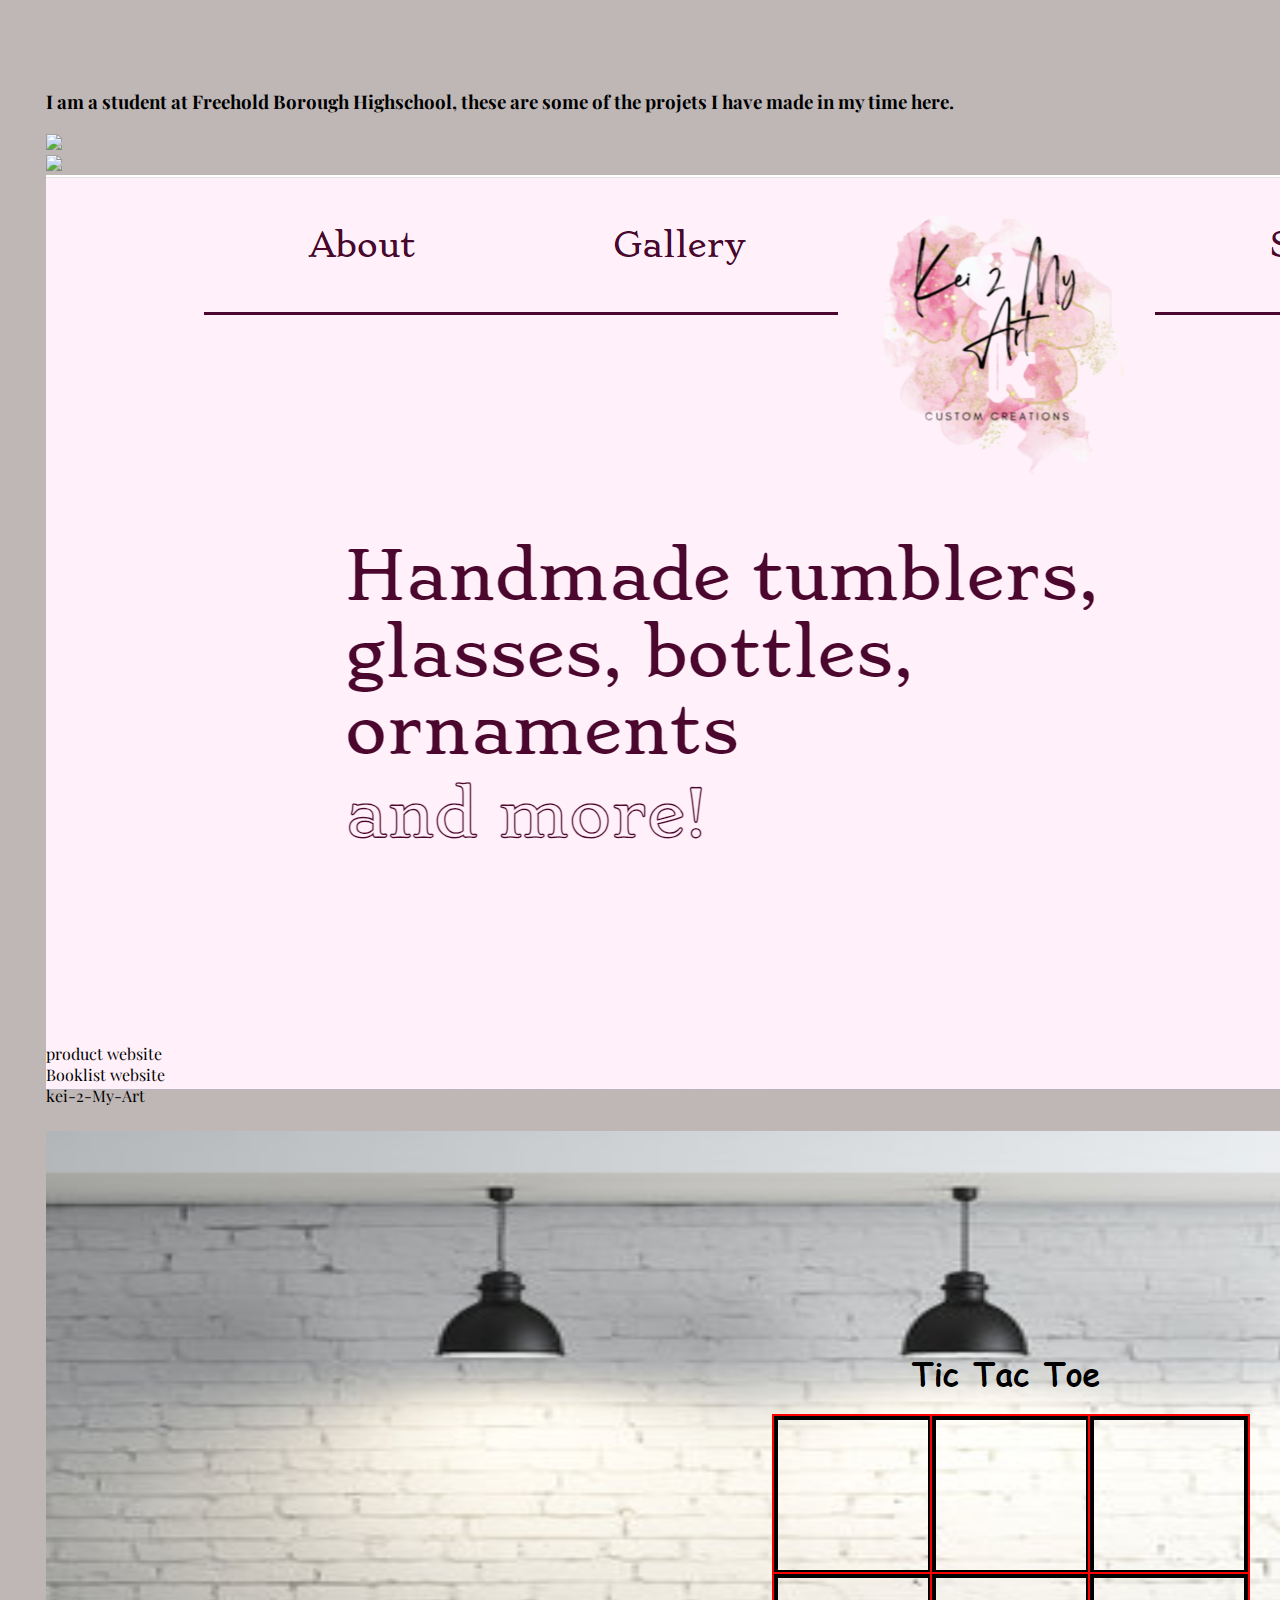
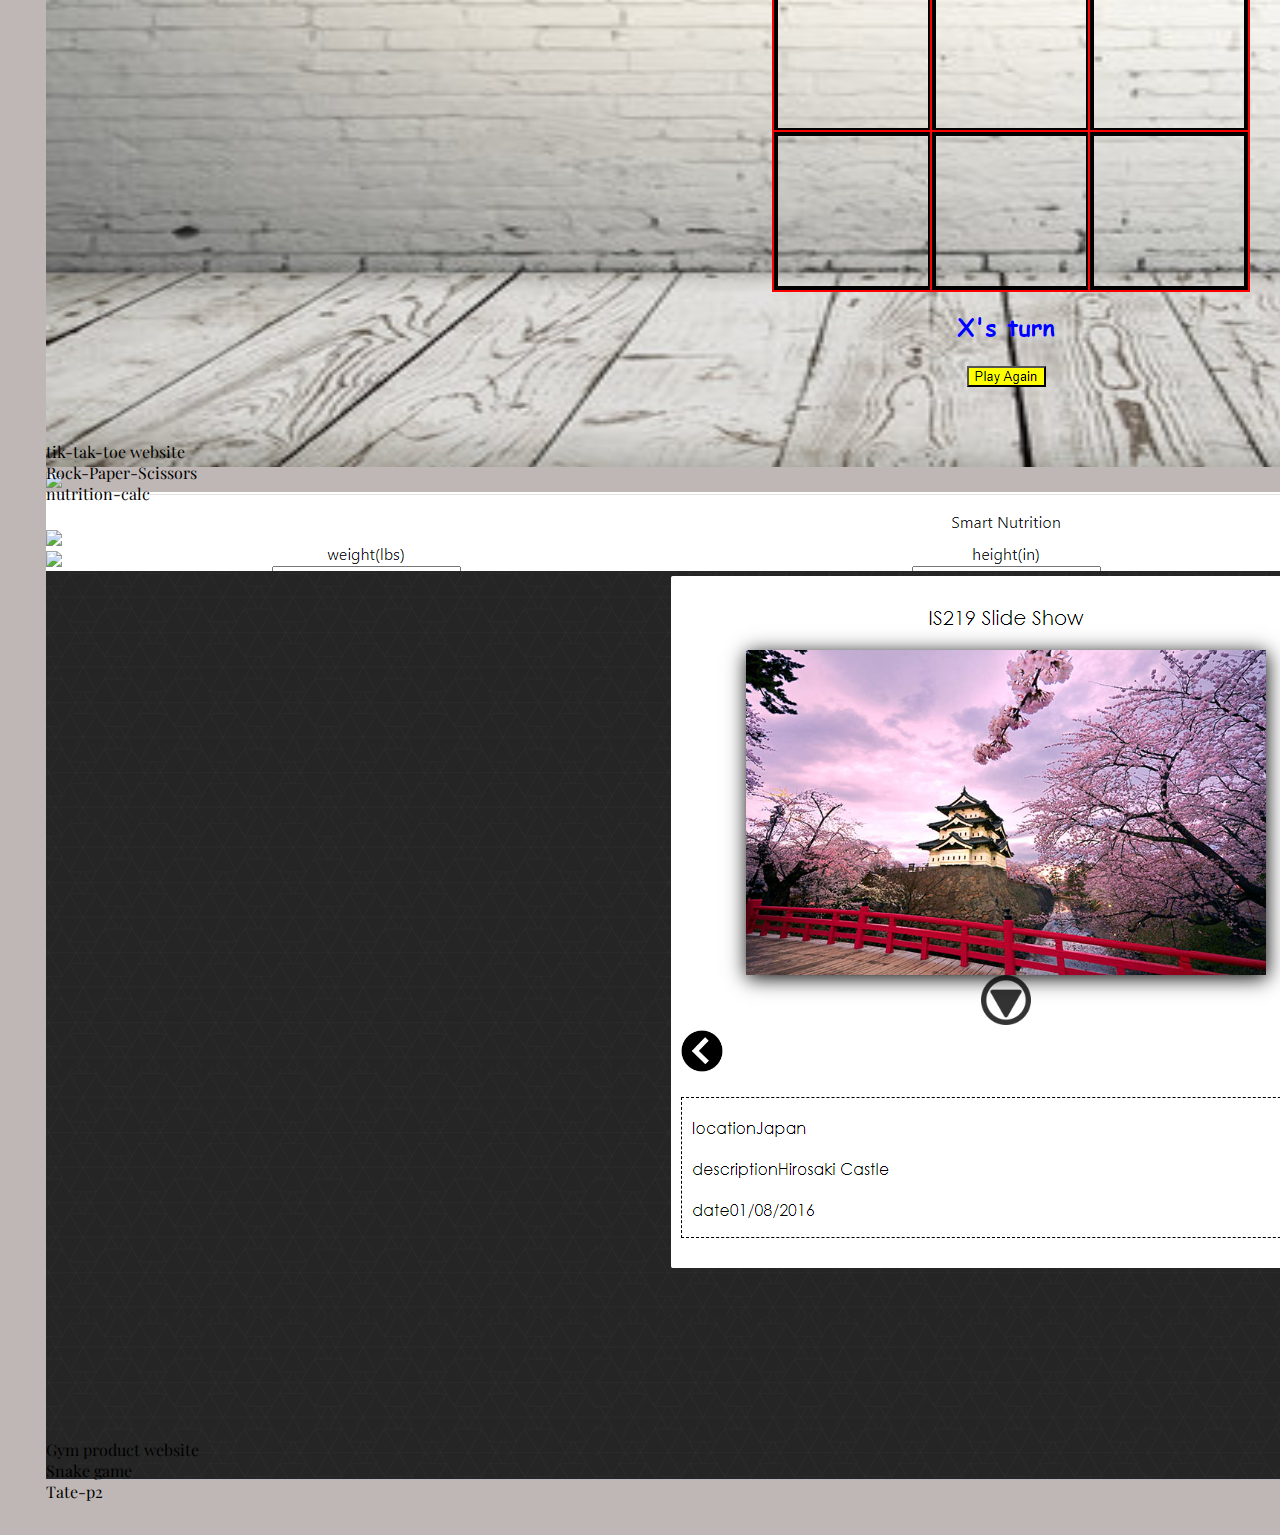
==== works.html @ 7c153085 "works" ====
<!doctype html>
<html lang="en">
  <head>
    <meta charset="utf-8">
    <meta name="viewport" content="width=device-width, initial-scale=1">
    <title>Bootstrap demo</title>
    <link href="https://cdn.jsdelivr.net/npm/bootstrap@5.2.3/dist/css/bootstrap.min.css" rel="stylesheet" integrity="sha384-rbsA2VBKQhggwzxH7pPCaAqO46MgnOM80zW1RWuH61DGLwZJEdK2Kadq2F9CUG65" crossorigin="anonymous">
    <link rel="preconnect" href="https://fonts.googleapis.com">
    <link rel="preconnect" href="https://fonts.gstatic.com" crossorigin>
    <link href="https://fonts.googleapis.com/css2?family=Climate+Crisis&family=Playfair+Display&display=swap" rel="stylesheet">  
    <link rel="stylesheet" href="https://fonts.googleapis.com/css2?family=Material+Symbols+Outlined:opsz,wght,FILL,GRAD@20..48,100..700,0..1,-50..200" />
  </head>
  <link rel="stylesheet" href="styles.css">
  <body style="background-color: #BFB7B6;">

    <div style="color:black;" class="flex-container text-center">

      <div class="row">
      <div class="col works">
<h3>I am a student at Freehold Borough Highschool, these are some of the projets I have made in my time here.</h3>

      </div>
    </div>

    <div class="row websites">
      <div class="col"><a href="https://rileyt420.github.io/product/"><img class="img-fluid" src="img/capture(7).PNG"></a></div>
      <div class="col"><a href="https://rileyt420.github.io/Booklist/"><img class="img-fluid" src="img/capture(2).PNG"></a></div>
      <div class="col"><a href="https://124cayala.github.io/Kei-2-My-Art/"><img class="img-fluid" src="img/kei.png"></a></div>
    </div>
    <div class="row web">
      <div class="col">product website</div>
      <div class="col">Booklist website</div>
      <div class="col">kei-2-My-Art</div>
    </div>
    <div class="row websites">
      <div class="col"><a href="https://rileyt420.github.io/tik-tak-toe/"><img class="img-fluid" src="img/Capture.PNG"></a></div>
      <div class="col"><a href="https://rileyt420.github.io/Rock-Paper-Scissors/"><img class="img-fluid" src="img/capture(4).PNG"></a></div>
      <div class="col"><a href="https://rileyt420.github.io/nutrition-calc/"><img class="img-fluid" src="img/nutritionCalc.png"></a></div>
    </div>
    <div class="row web">
      <div class="col">tik-tak-toe website</div>
      <div class="col">Rock-Paper-Scissors</div>
      <div class="col">nutrition-calc</div>
    </div>
    <div class="row websites">
      <div class="col"><a href="https://rileyt420.github.io/gym/"><img class="img-fluid" src="img/capture(5).PNG"></a></div>
      <div class="col"><a href="https://rileyt420.github.io/snake/"><img class="img-fluid"  src="img/capture(8).PNG"></a></div>
      <div class="col"><a href="https://rileyt420.github.io/Tate-p2/"><img class="img-fluid" src="img/Tate-p2.png"></a></div>
    </div>
    <div class="row web">
      <div class="col">Gym product website</div>
      <div class="col">Snake game</div>
      <div class="col">Tate-p2</div>
    </div>  
    </div>
    <script src="https://cdn.jsdelivr.net/npm/bootstrap@5.2.3/dist/js/bootstrap.bundle.min.js" integrity="sha384-kenU1KFdBIe4zVF0s0G1M5b4hcpxyD9F7jL+jjXkk+Q2h455rYXK/7HAuoJl+0I4" crossorigin="anonymous"></script>
  </body>
</html>
---- styles.css ----
.index-card{
    height: 400px;
    width: auto;
    border-radius: 15px;
    background-color: #474954;
}
.about{
    padding-bottom: 3rem;
    padding-left: 3rem;
}
.description{
    margin-right: 12rem;
    padding-top: 6rem;
}
.name{
    margin-left: 9rem;
    padding-top: 3rem;
}
.index-circle{
    padding-left: .5rem;
    padding-top: 6rem;
    height: 15rem;
    width: 15rem;
    border-radius: 70%;
    background-color: #474954;
}
.Education{
    padding-bottom: 100px;
}
.edu{
    padding-left: 90px;
}
.flex-container{
    display: flex;
    flex-direction: column;
      color: #DAE2DF;  
    padding-top: 1%;
    padding-left: 3%;
    padding-right: 3%;
     font-family: 'Climate Crisis', cursive;
     font-family: 'Playfair Display', serif;
     
    }
    .websites{
        max-height: 100vh;
        max-width: 100vw;
        padding-bottom: 10px;
      }
.works{
    padding-top: 50px;
}
.web{
    padding-bottom: 25px;
}
.work{
    margin-left: 60px;
}
.education{
    text-align: center;
}
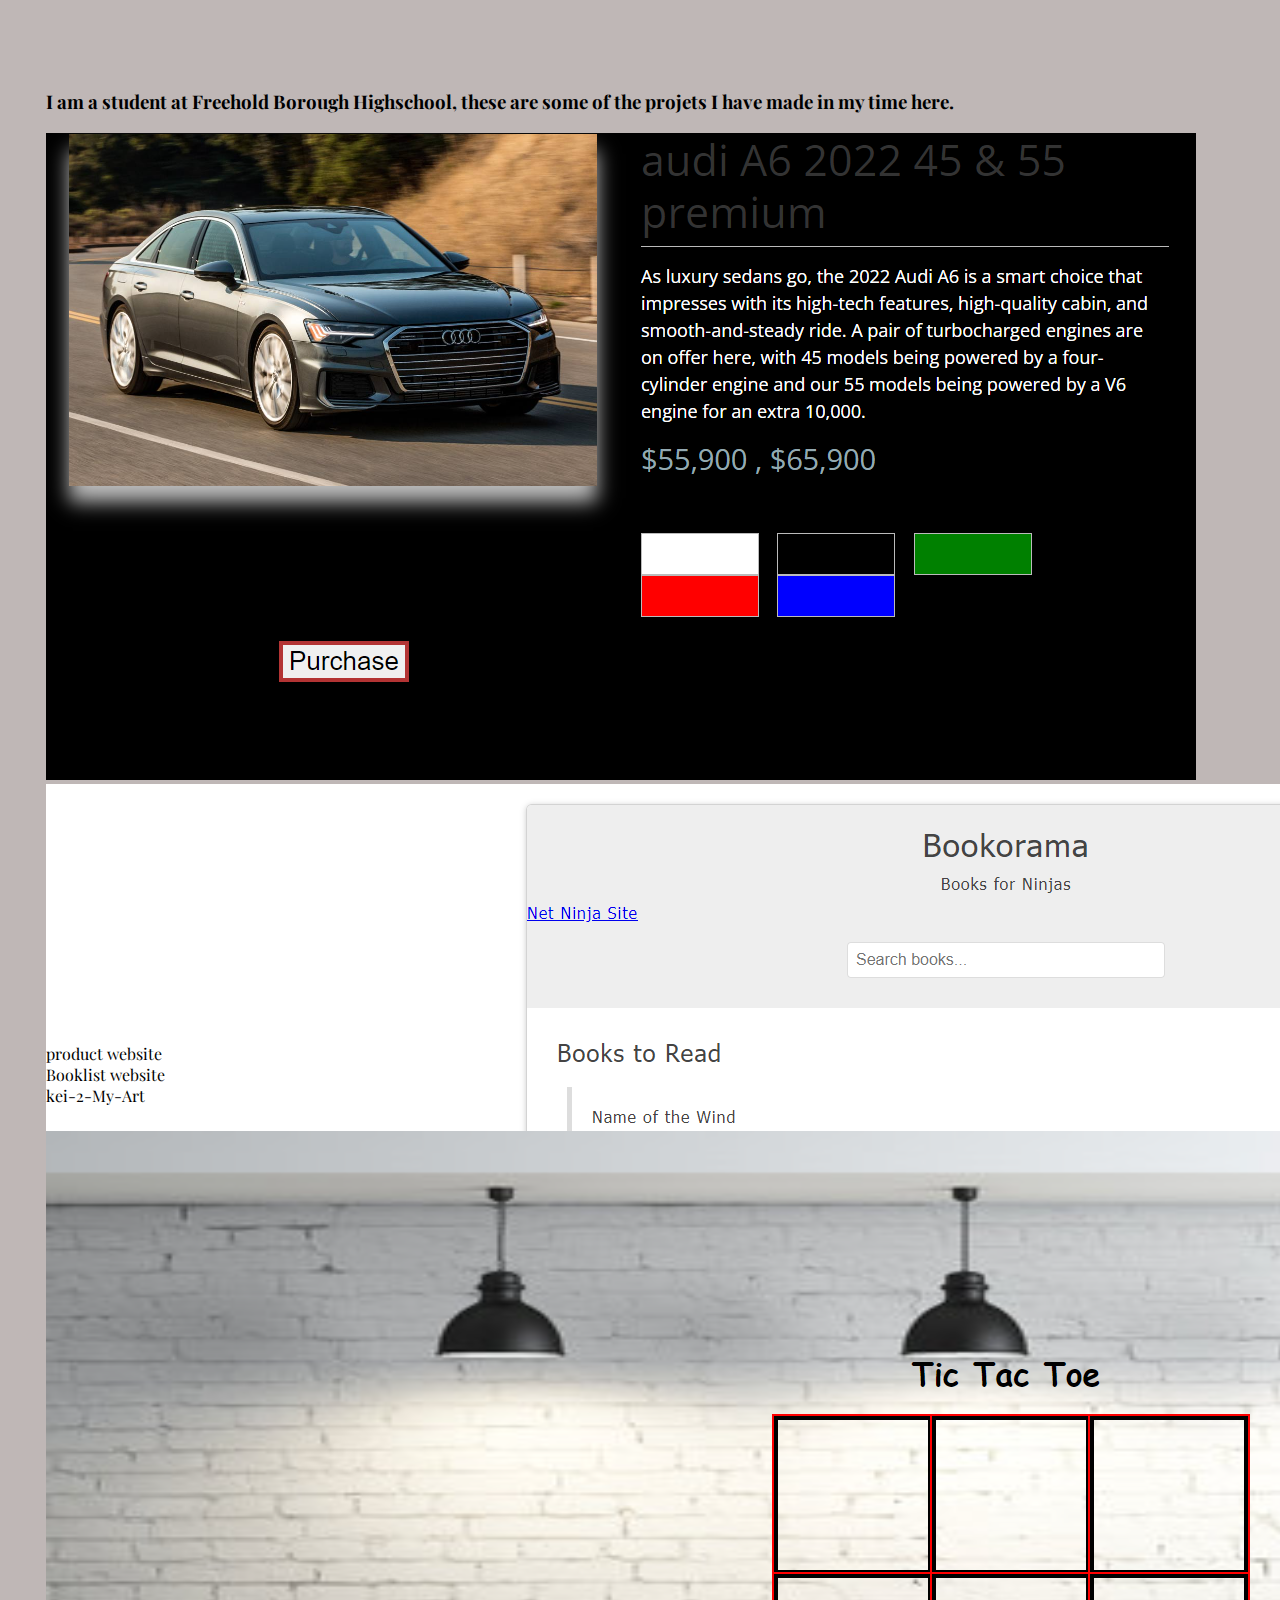
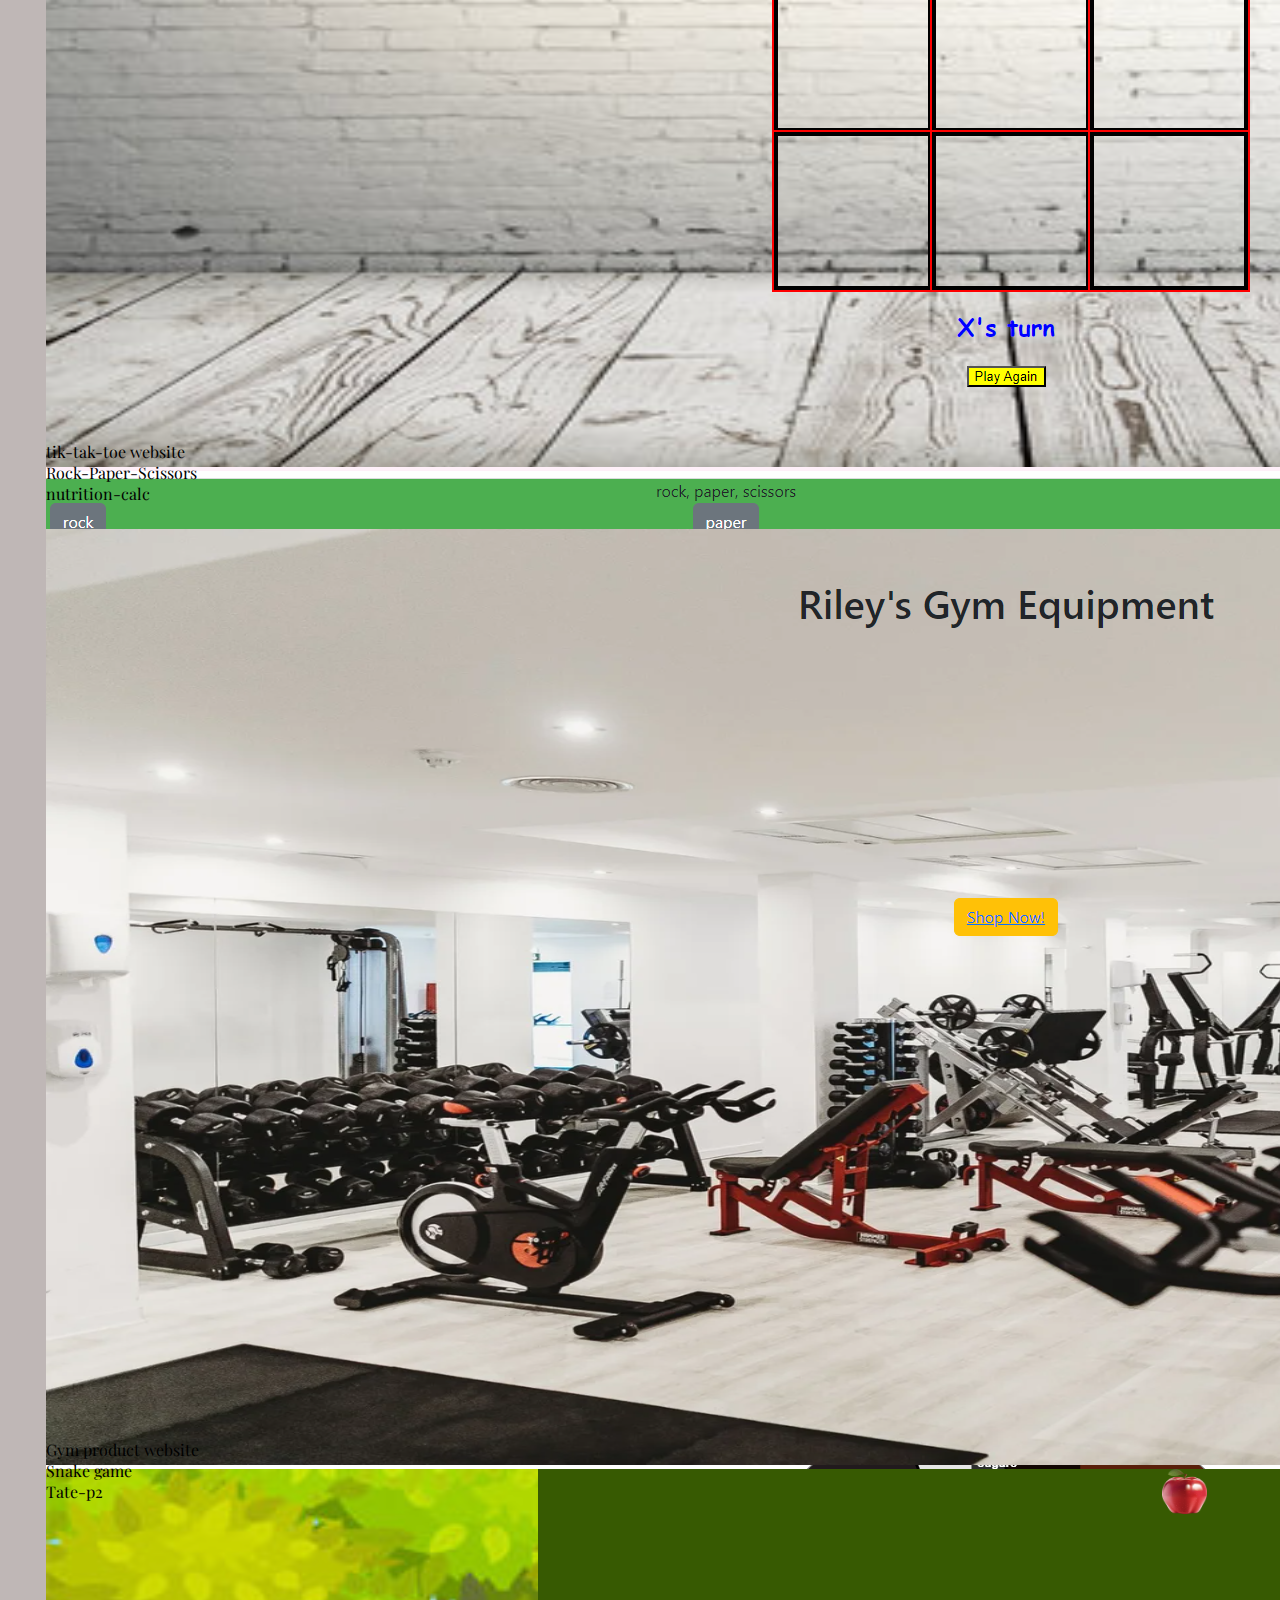
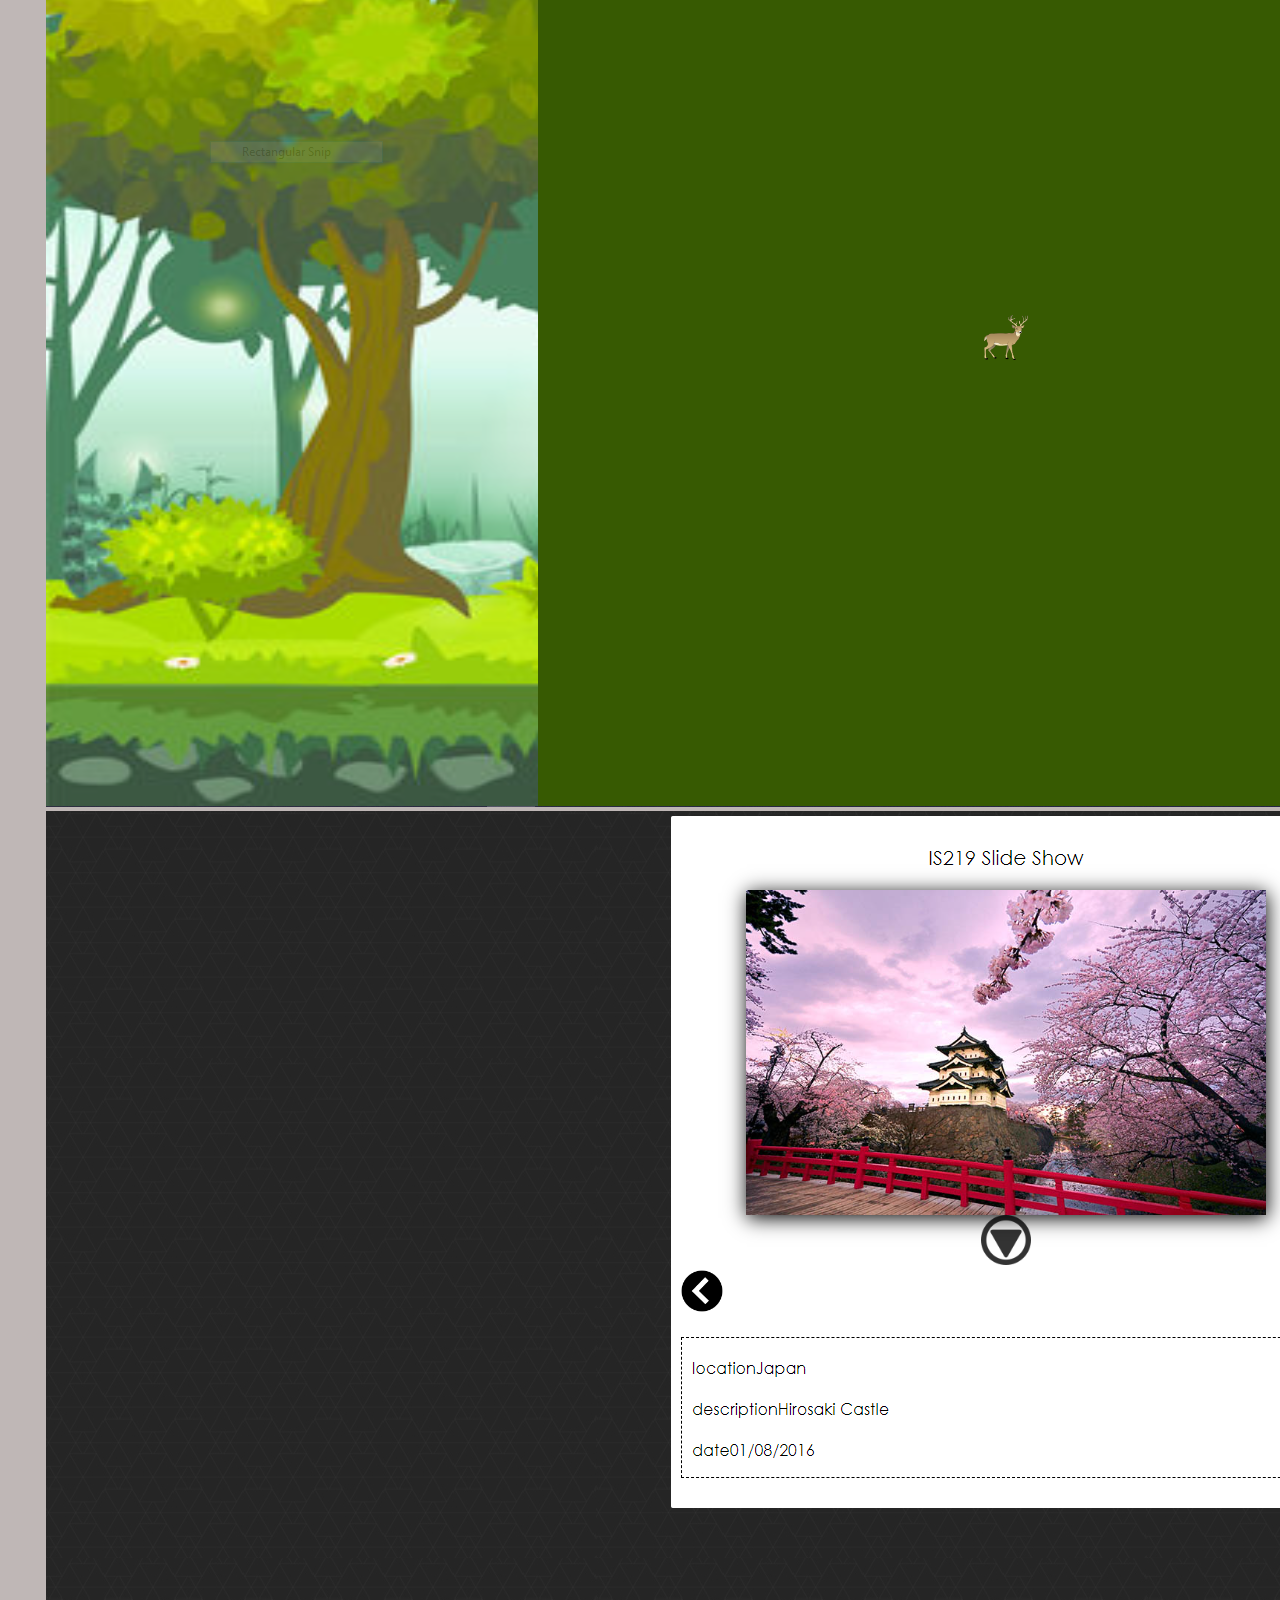
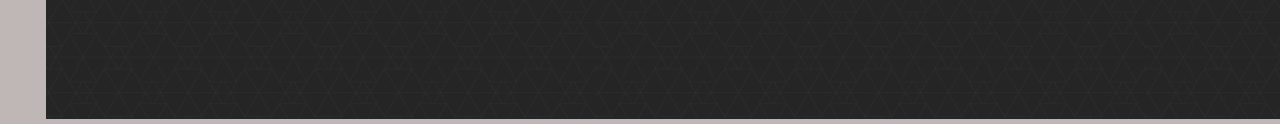
==== commit 318e70f1: "Fixed images" ====
--- a/works.html
+++ b/works.html
@@ -23,8 +23,8 @@
     </div>
 
     <div class="row websites">
-      <div class="col"><a href="https://rileyt420.github.io/product/"><img class="img-fluid" src="img/capture(7).PNG"></a></div>
-      <div class="col"><a href="https://rileyt420.github.io/Booklist/"><img class="img-fluid" src="img/capture(2).PNG"></a></div>
+      <div class="col"><a href="https://rileyt420.github.io/product/"><img class="img-fluid" src="img/Capture(7).PNG"></a></div>
+      <div class="col"><a href="https://rileyt420.github.io/Booklist/"><img class="img-fluid" src="img/Capture(2).PNG"></a></div>
       <div class="col"><a href="https://124cayala.github.io/Kei-2-My-Art/"><img class="img-fluid" src="img/kei.png"></a></div>
     </div>
     <div class="row web">
@@ -34,7 +34,7 @@
     </div>
     <div class="row websites">
       <div class="col"><a href="https://rileyt420.github.io/tik-tak-toe/"><img class="img-fluid" src="img/Capture.PNG"></a></div>
-      <div class="col"><a href="https://rileyt420.github.io/Rock-Paper-Scissors/"><img class="img-fluid" src="img/capture(4).PNG"></a></div>
+      <div class="col"><a href="https://rileyt420.github.io/Rock-Paper-Scissors/"><img class="img-fluid" src="img/Capture(4).PNG"></a></div>
       <div class="col"><a href="https://rileyt420.github.io/nutrition-calc/"><img class="img-fluid" src="img/nutritionCalc.png"></a></div>
     </div>
     <div class="row web">
@@ -43,8 +43,8 @@
       <div class="col">nutrition-calc</div>
     </div>
     <div class="row websites">
-      <div class="col"><a href="https://rileyt420.github.io/gym/"><img class="img-fluid" src="img/capture(5).PNG"></a></div>
-      <div class="col"><a href="https://rileyt420.github.io/snake/"><img class="img-fluid"  src="img/capture(8).PNG"></a></div>
+      <div class="col"><a href="https://rileyt420.github.io/gym/"><img class="img-fluid" src="img/Capture(5).PNG"></a></div>
+      <div class="col"><a href="https://rileyt420.github.io/snake/"><img class="img-fluid"  src="img/Capture(8).PNG"></a></div>
       <div class="col"><a href="https://rileyt420.github.io/Tate-p2/"><img class="img-fluid" src="img/Tate-p2.png"></a></div>
     </div>
     <div class="row web">
--- a/styles.css
+++ b/styles.css
@@ -6,7 +6,7 @@
 }
 .about{
     padding-bottom: 3rem;
-    padding-left: 3rem;
+    padding-left: 5rem;
 }
 .description{
     margin-right: 12rem;
@@ -57,4 +57,12 @@
 }
 .education{
     text-align: center;
+}
+.contact{
+    padding-left: 7rem;
+    padding-top: 30px;
+}
+.contacts{
+    padding-left: 18rem;
+    padding-top: 30px;
 }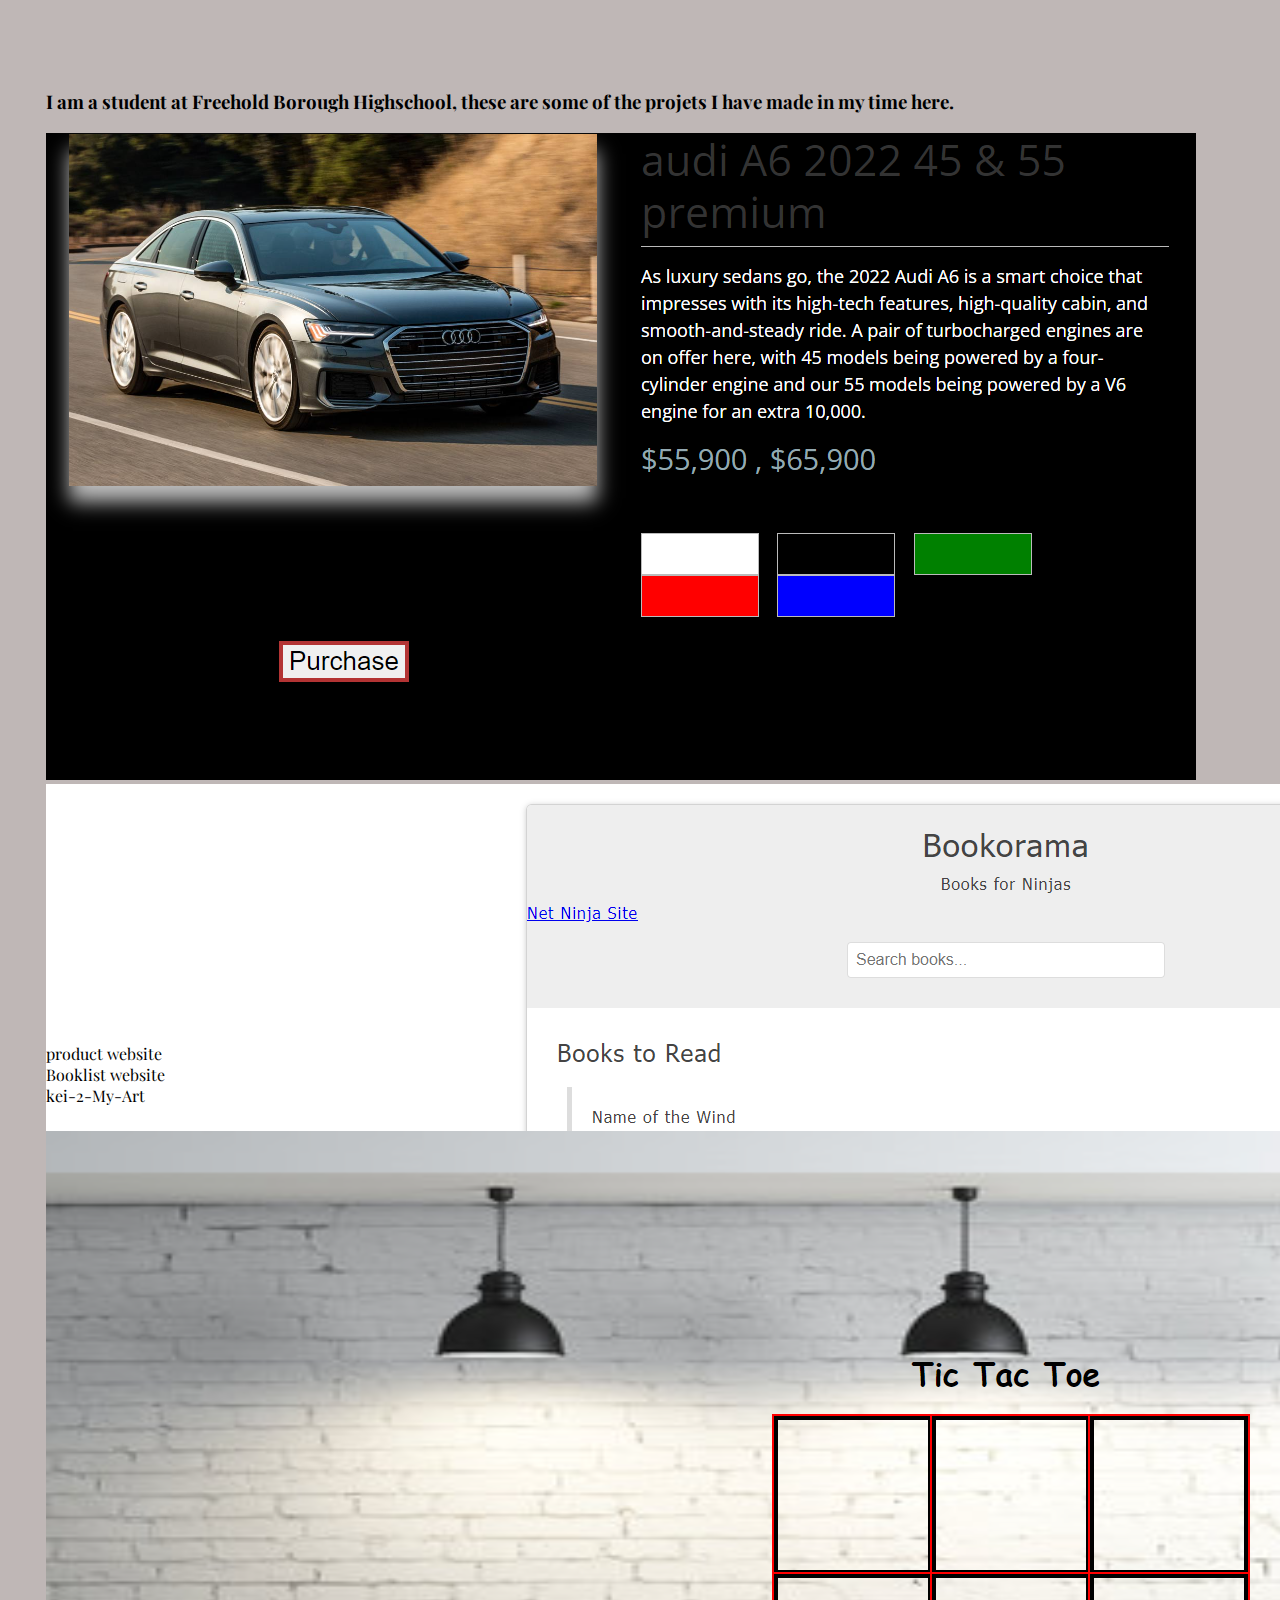
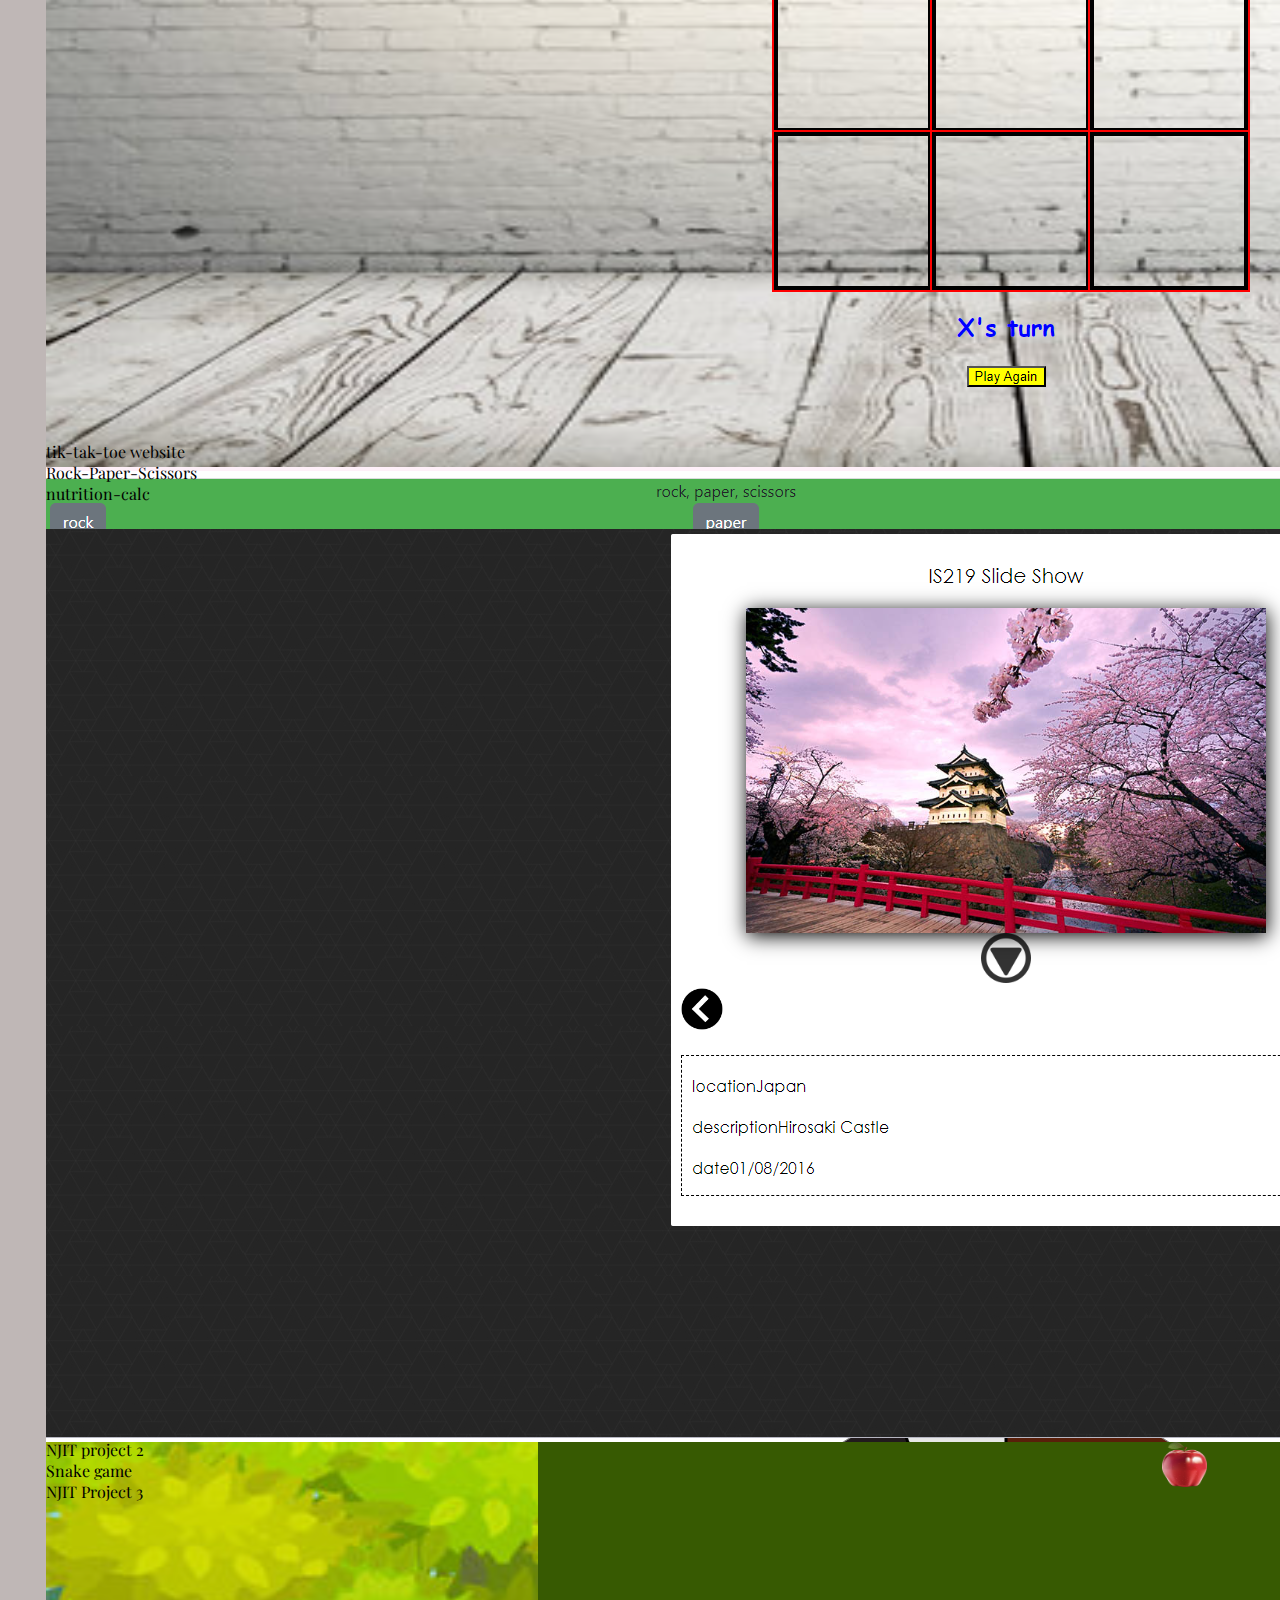
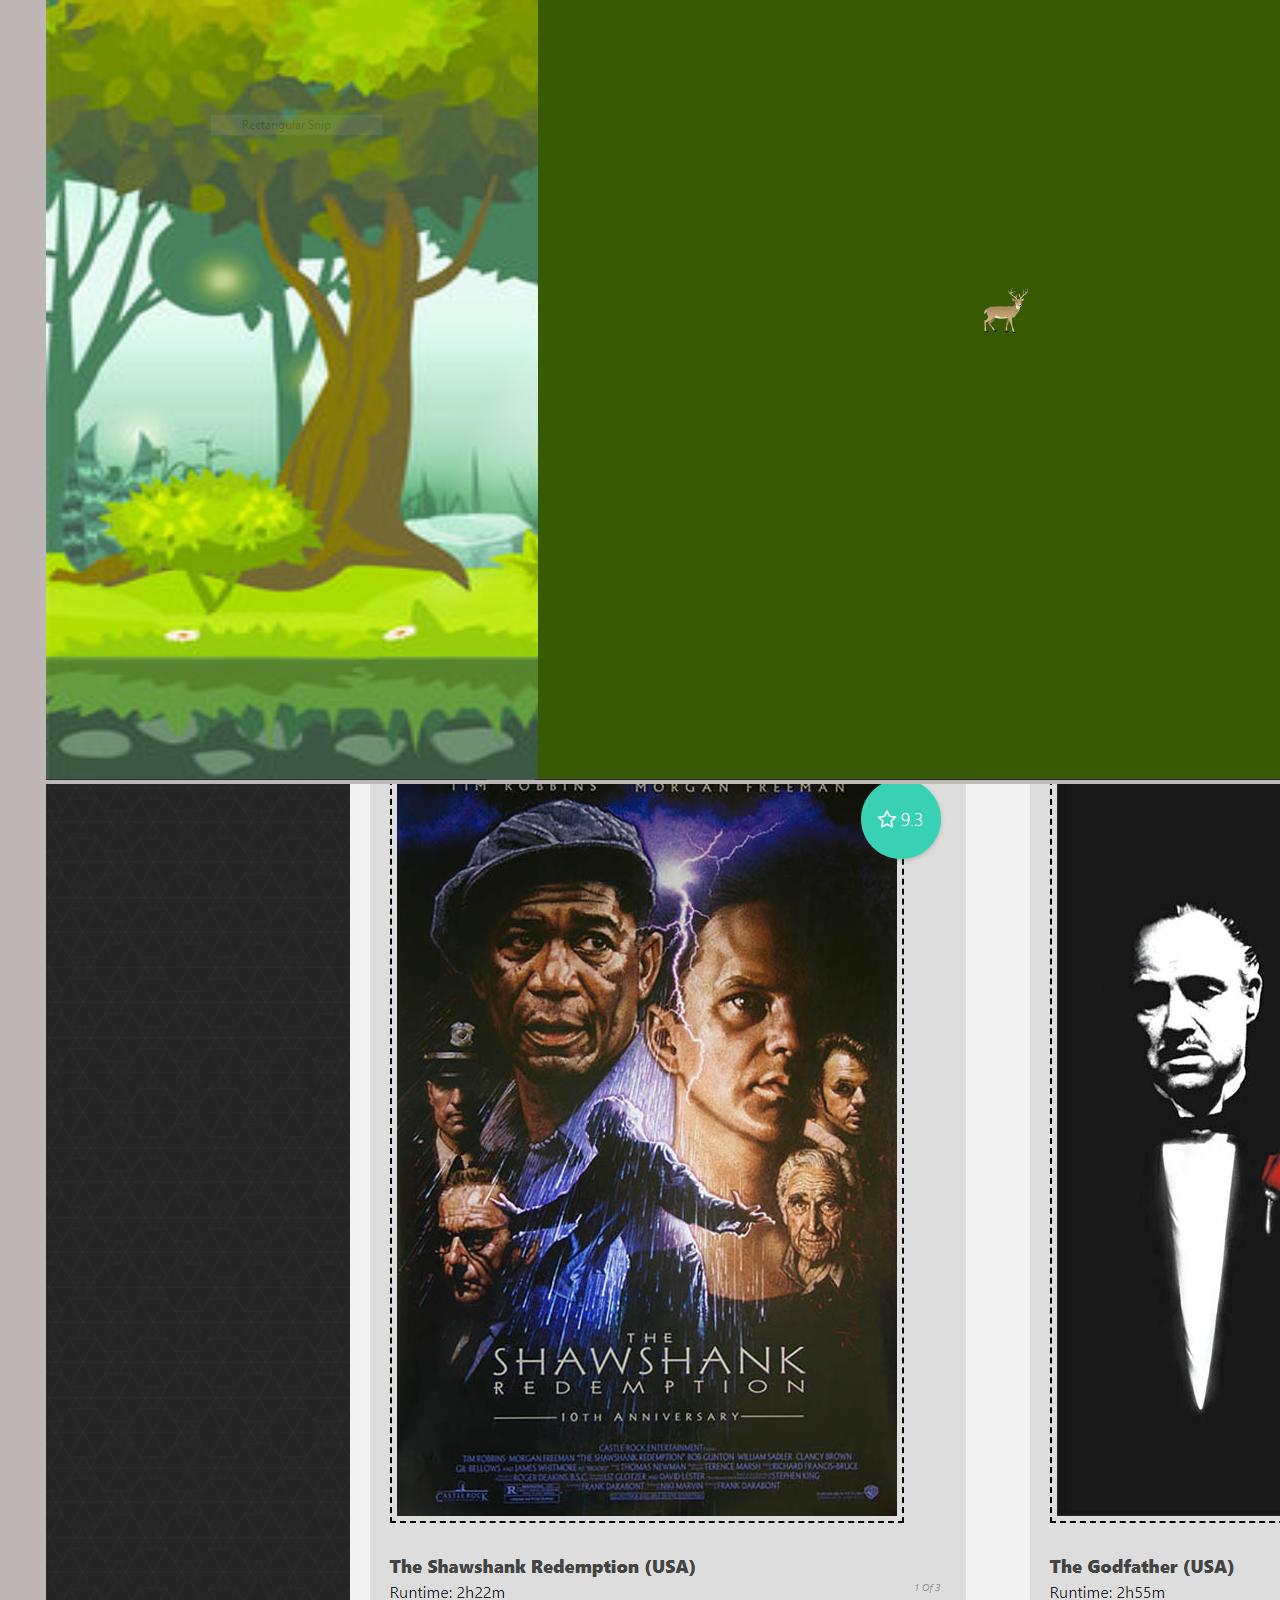
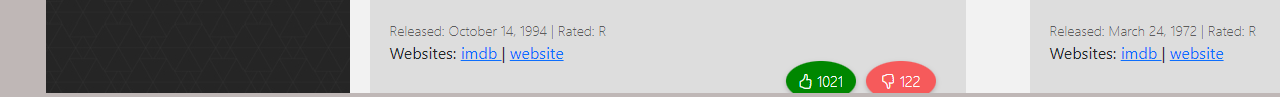
==== commit 4719a404: "NJIT project 3 added" ====
--- a/works.html
+++ b/works.html
@@ -43,14 +43,14 @@
       <div class="col">nutrition-calc</div>
     </div>
     <div class="row websites">
-      <div class="col"><a href="https://rileyt420.github.io/gym/"><img class="img-fluid" src="img/Capture(5).PNG"></a></div>
+      <div class="col"><a href="https://rileyt420.github.io/Tate-p2/"><img class="img-fluid" src="img/Tate-p2.png"></a></div>
       <div class="col"><a href="https://rileyt420.github.io/snake/"><img class="img-fluid"  src="img/Capture(8).PNG"></a></div>
-      <div class="col"><a href="https://rileyt420.github.io/Tate-p2/"><img class="img-fluid" src="img/Tate-p2.png"></a></div>
+      <div class="col"><a href="https://rileyt420.github.io/Tate-P3/"><img class="img-fluid" src="img/Tate-P3.png"></a></div>
     </div>
     <div class="row web">
-      <div class="col">Gym product website</div>
+      <div class="col">NJIT project 2</div>
       <div class="col">Snake game</div>
-      <div class="col">Tate-p2</div>
+      <div class="col">NJIT Project 3</div>
     </div>  
     </div>
     <script src="https://cdn.jsdelivr.net/npm/bootstrap@5.2.3/dist/js/bootstrap.bundle.min.js" integrity="sha384-kenU1KFdBIe4zVF0s0G1M5b4hcpxyD9F7jL+jjXkk+Q2h455rYXK/7HAuoJl+0I4" crossorigin="anonymous"></script>
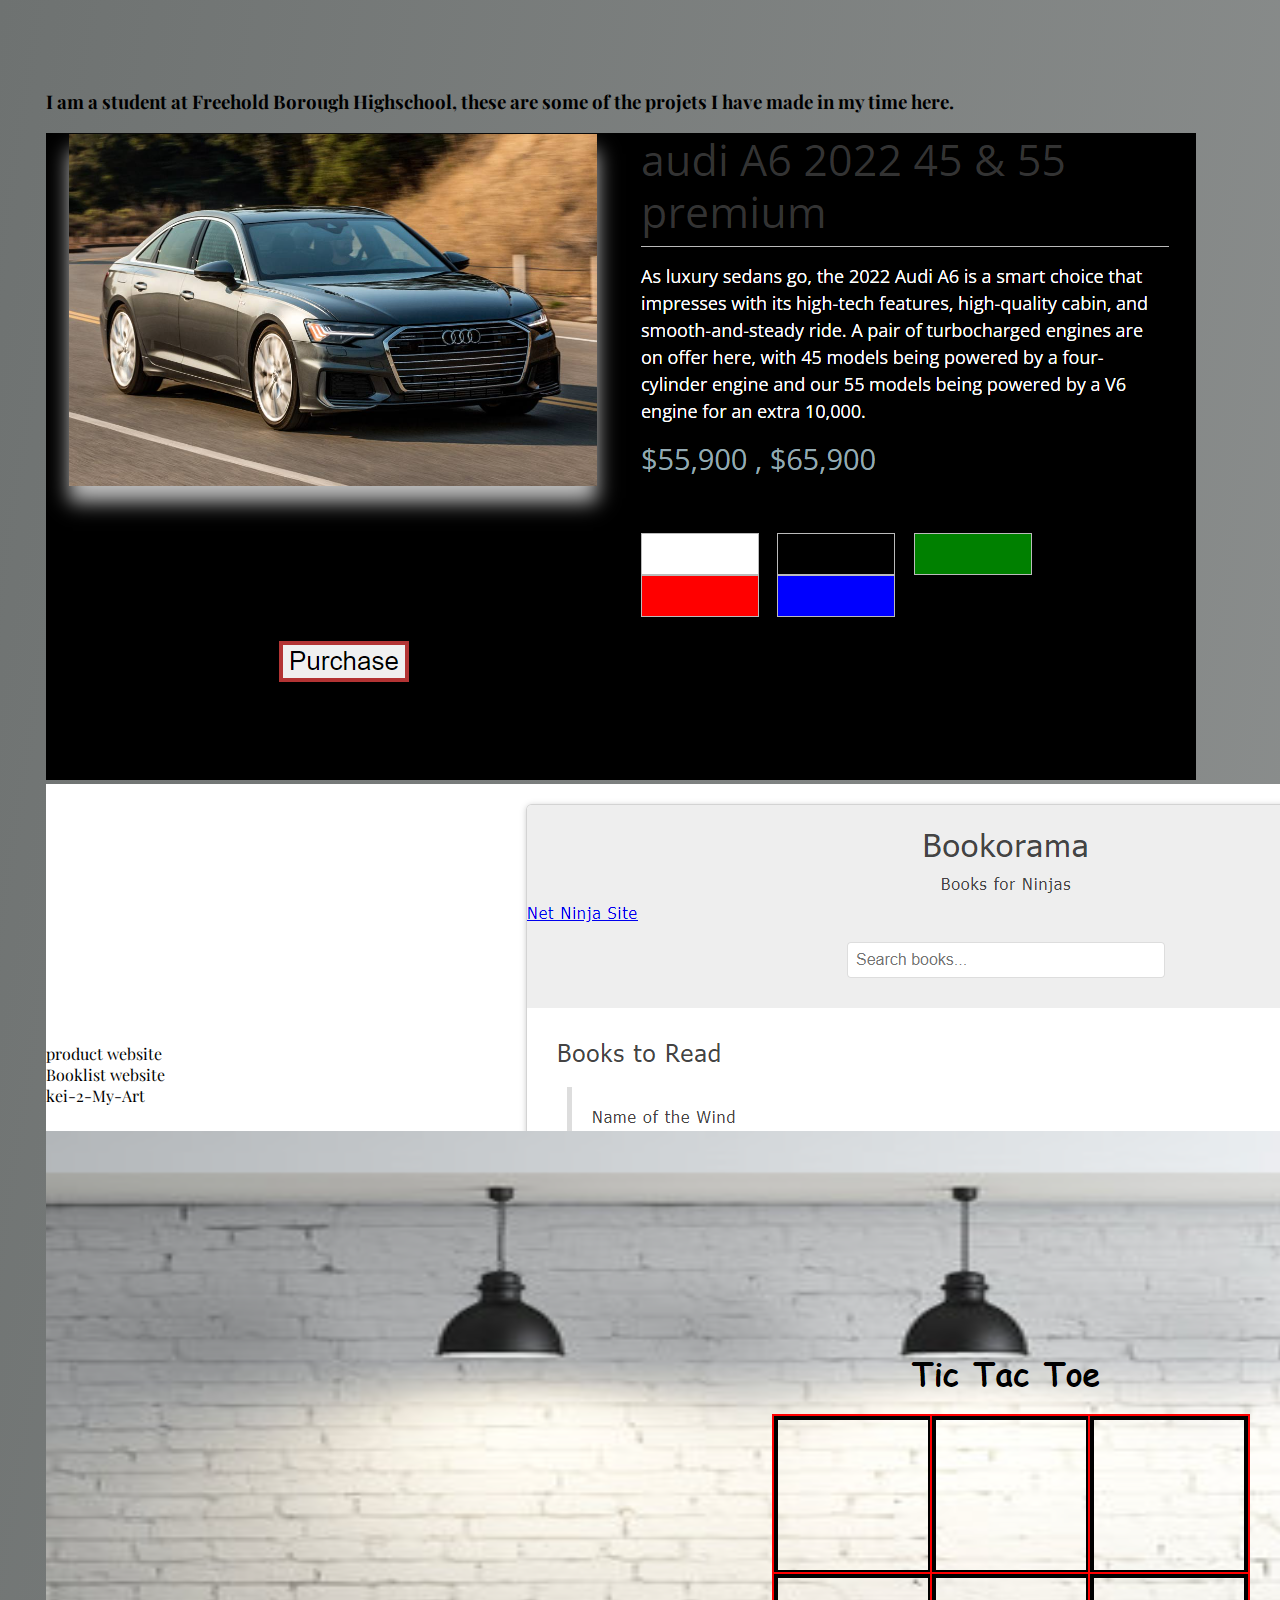
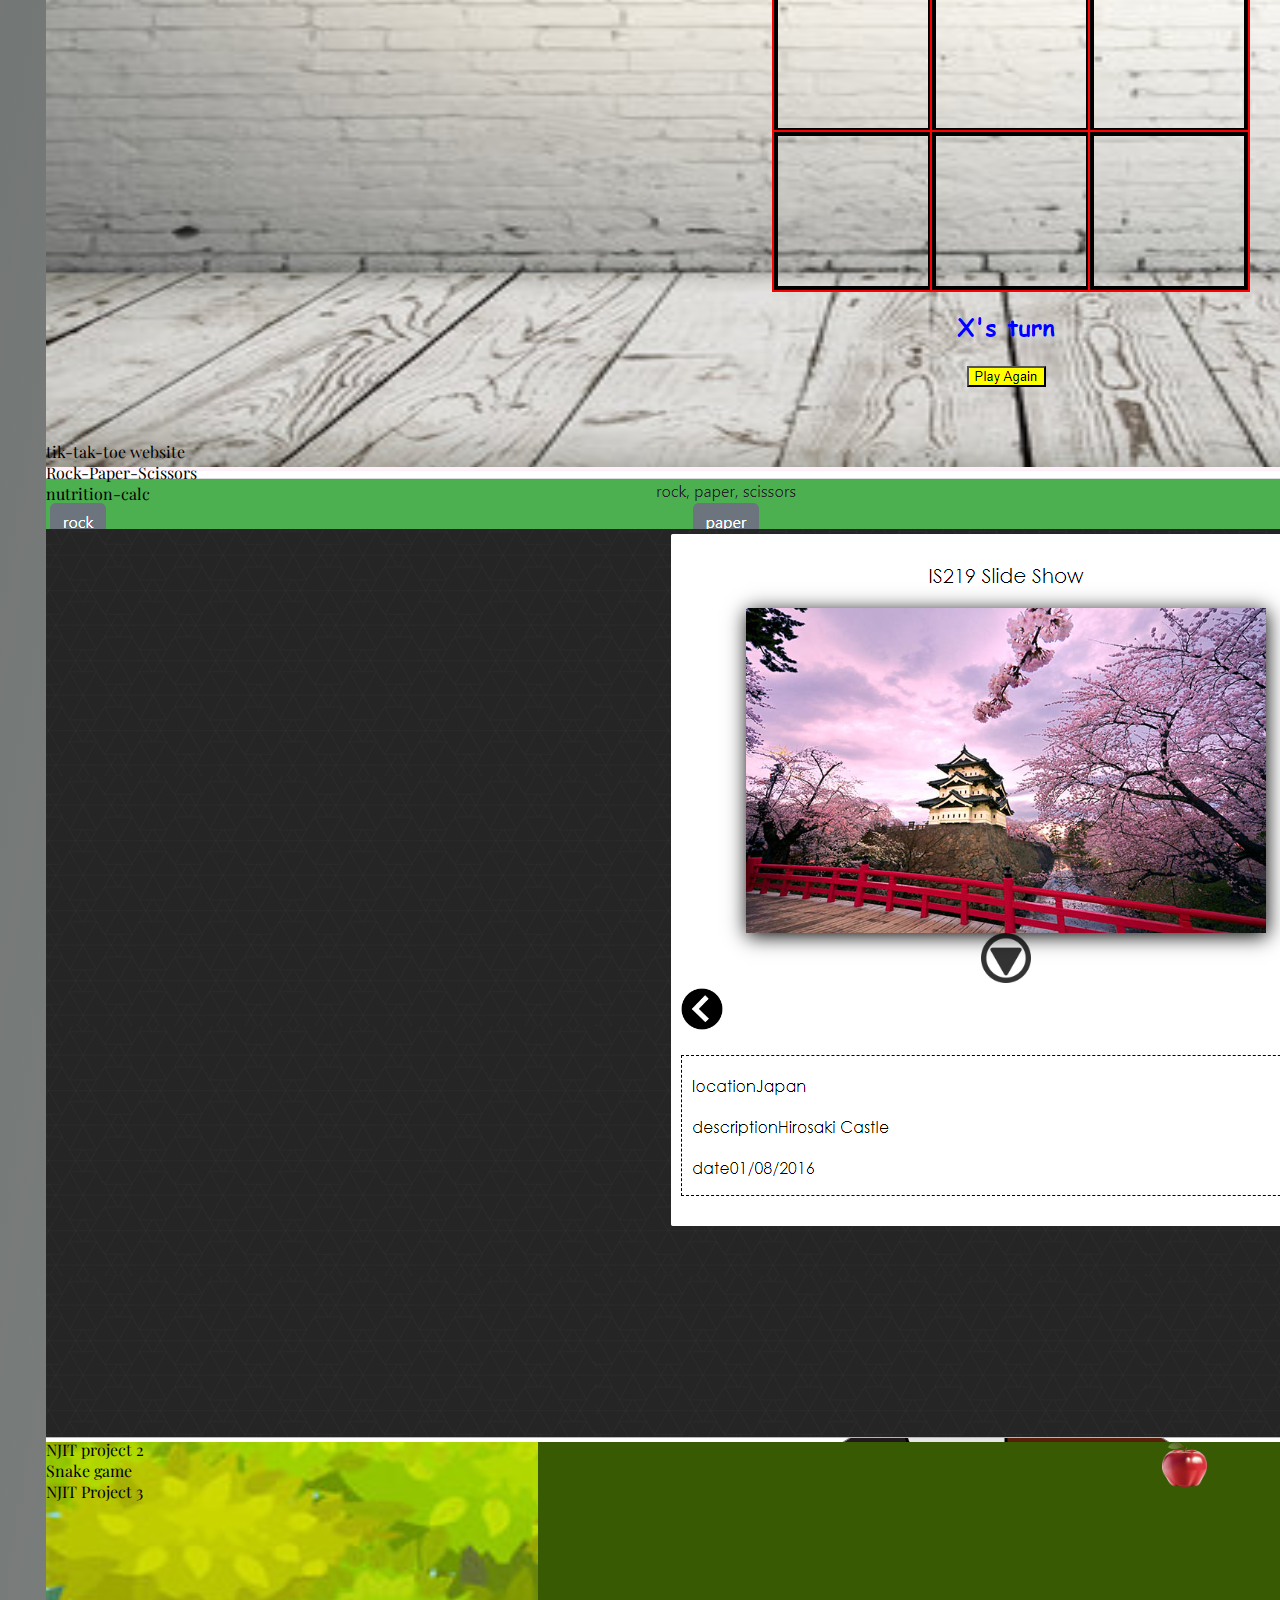
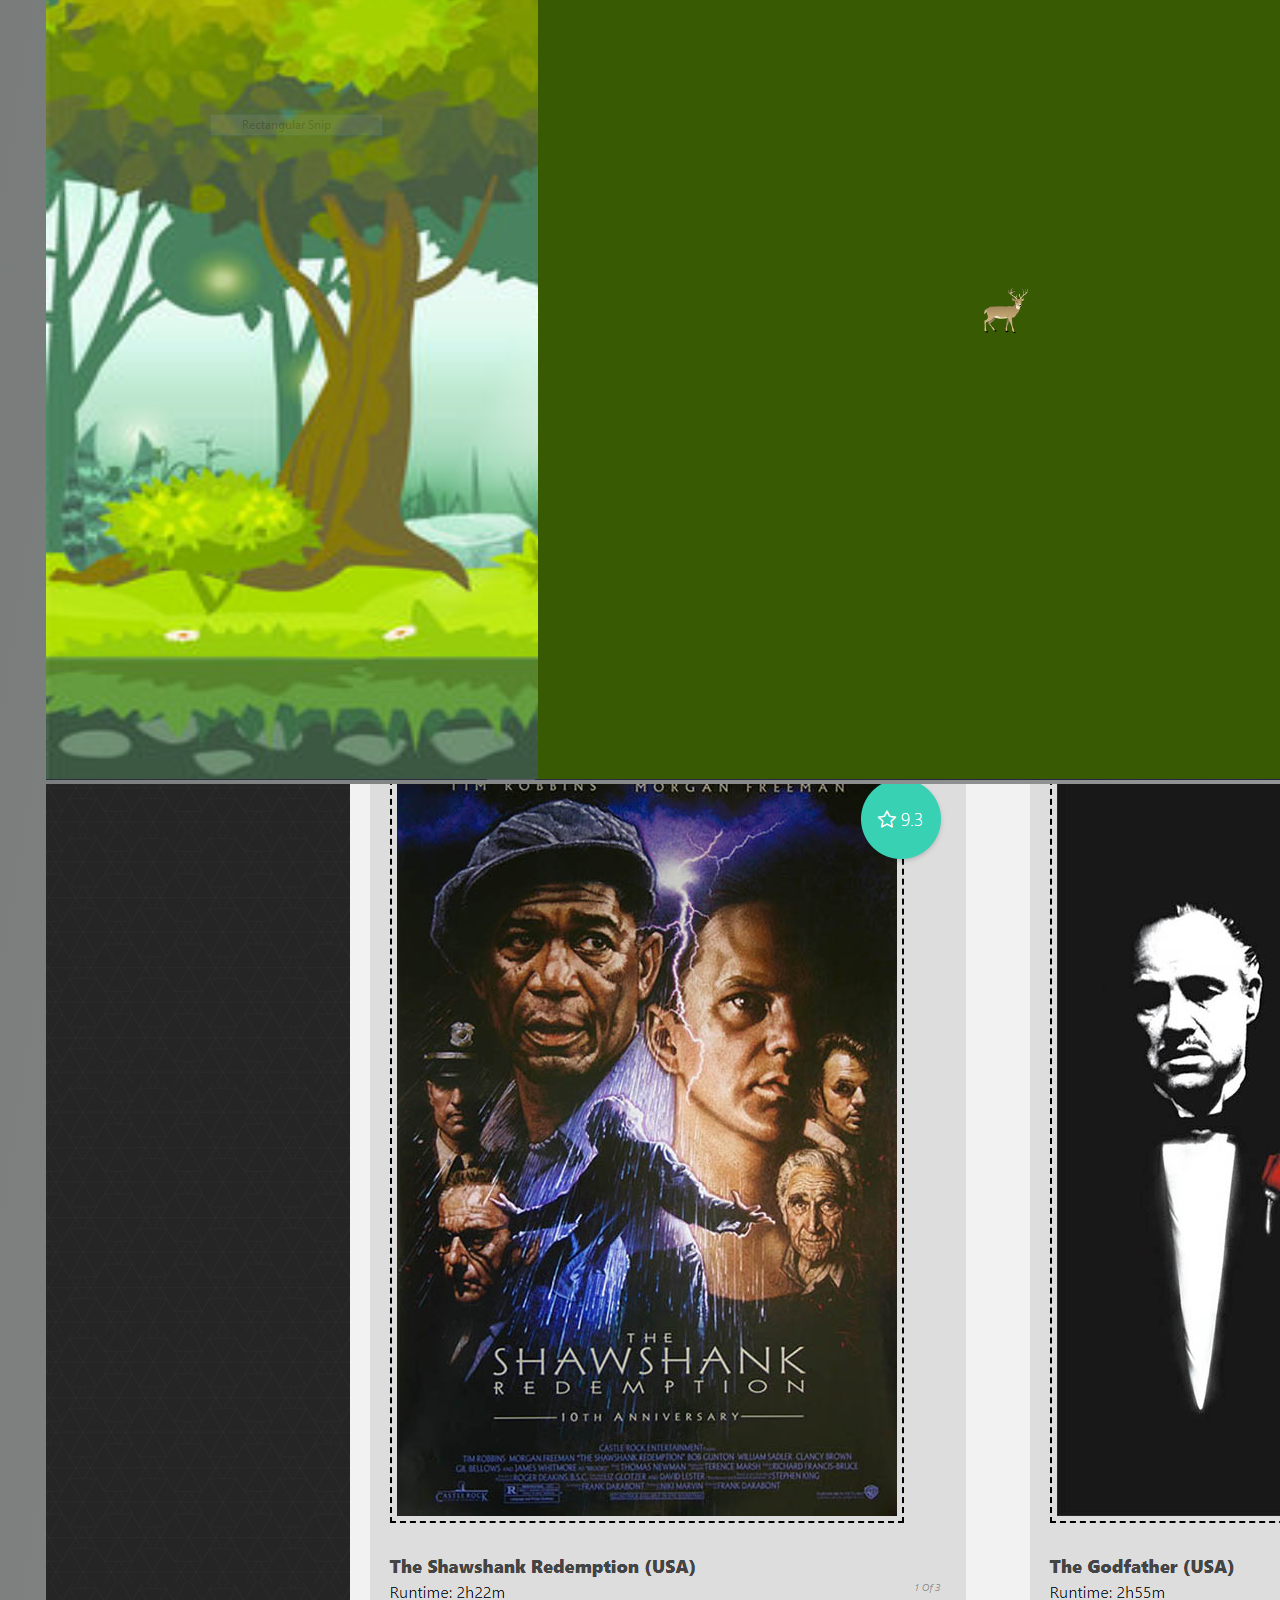
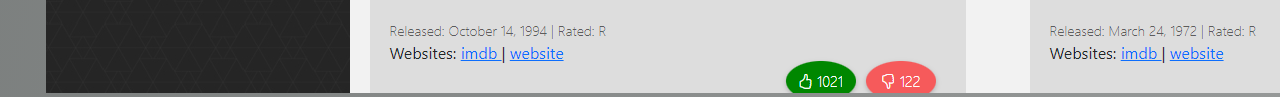
==== commit 1b160705: "background color display texts" ====
--- a/works.html
+++ b/works.html
@@ -11,13 +11,13 @@
     <link rel="stylesheet" href="https://fonts.googleapis.com/css2?family=Material+Symbols+Outlined:opsz,wght,FILL,GRAD@20..48,100..700,0..1,-50..200" />
   </head>
   <link rel="stylesheet" href="styles.css">
-  <body style="background-color: #BFB7B6;">
+  <body class="background">
 
     <div style="color:black;" class="flex-container text-center">
 
       <div class="row">
       <div class="col works">
-<h3>I am a student at Freehold Borough Highschool, these are some of the projets I have made in my time here.</h3>
+<h3 class="display-6">I am a student at Freehold Borough Highschool, these are some of the projets I have made in my time here.</h3>
 
       </div>
     </div>
--- a/styles.css
+++ b/styles.css
@@ -2,7 +2,7 @@
     height: 400px;
     width: auto;
     border-radius: 15px;
-    background-color: #474954;
+    background-color: #474954;  
 }
 .about{
     padding-bottom: 3rem;
@@ -19,13 +19,13 @@
 .index-circle{
     padding-left: .5rem;
     padding-top: 6rem;
-    height: 15rem;
-    width: 15rem;
+    height: 18rem;
+    width: 18rem;
     border-radius: 70%;
     background-color: #474954;
 }
 .Education{
-    padding-bottom: 100px;
+    padding-bottom: 80px;
 }
 .edu{
     padding-left: 90px;
@@ -65,4 +65,33 @@
 .contacts{
     padding-left: 18rem;
     padding-top: 30px;
-}+}
+
+.background {
+    background: linear-gradient(279deg, #f7f7f7, #6e7271);
+    background-size: 400% 400%;
+
+    -webkit-animation: AnimationName 17s ease infinite;
+    -moz-animation: AnimationName 17s ease infinite;
+    animation: AnimationName 17s ease infinite;
+}
+
+@-webkit-keyframes AnimationName {
+    0%{background-position:0% 29%}
+    50%{background-position:100% 72%}
+    100%{background-position:0% 29%}
+}
+@-moz-keyframes AnimationName {
+    0%{background-position:0% 29%}
+    50%{background-position:100% 72%}
+    100%{background-position:0% 29%}
+}
+@keyframes AnimationName {
+    0%{background-position:0% 29%}
+    50%{background-position:100% 72%}
+    100%{background-position:0% 29%}
+}
+.wd{
+    padding-top: 20px;
+    margin-left: 20px;
+}
